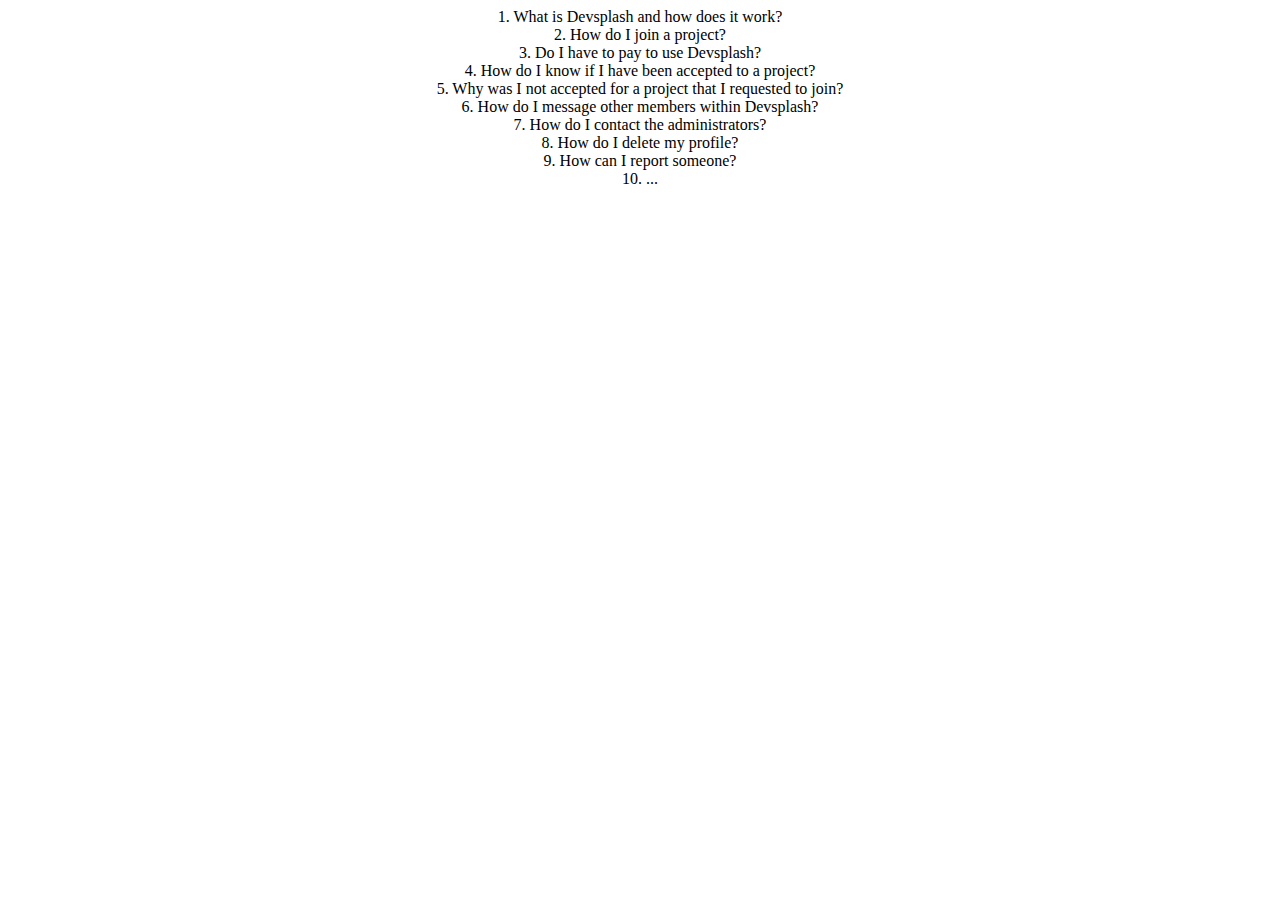
==== src/main/resources/static/js/faqScratch.html @ 461855bd "adds html, working on bootstrap stuff" ====
<!DOCTYPE html>
<html lang="en">
<head>
    <meta charset="UTF-8">
    <title>Title</title>
</head>
<body>

<div class="container">
    <div class="container-sm">
        <div class="container-md">
            <div class="container-lg">
                <center>
                    1. What is Devsplash and how does it work?<br>
                    2. How do I join a project?<br>
                    3. Do I have to pay to use Devsplash?<br>
                    4. How do I know if I have been accepted to a project?<br>
                    5. Why was I not accepted for a project that I requested to join?<br>
                    6. How do I message other members within Devsplash?<br>
                    7. How do I contact the administrators?<br>
                    8. How do I delete my profile?<br>
                    9. How can I report someone?<br>
                    10. ... <br>
                </center>
            </div>
        </div>
    </div>
</div>


</body>
</html>
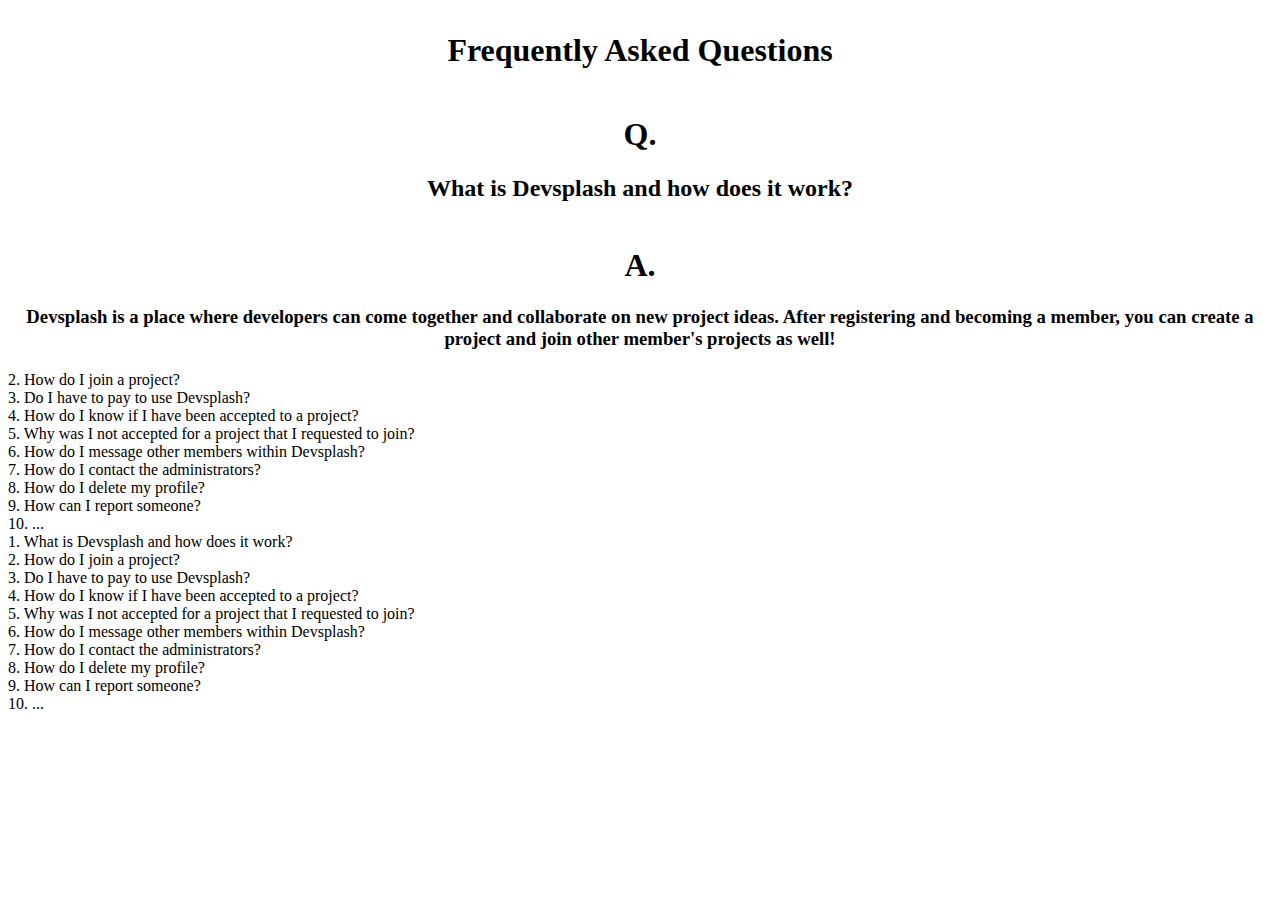
==== commit b12aa482: "updates faq.js, updates router.js" ====
--- a/src/main/resources/static/js/faqScratch.html
+++ b/src/main/resources/static/js/faqScratch.html
@@ -6,27 +6,53 @@
 </head>
 <body>
 
-<div class="container">
-    <div class="container-sm">
-        <div class="container-md">
-            <div class="container-lg">
-                <center>
-                    1. What is Devsplash and how does it work?<br>
-                    2. How do I join a project?<br>
-                    3. Do I have to pay to use Devsplash?<br>
-                    4. How do I know if I have been accepted to a project?<br>
-                    5. Why was I not accepted for a project that I requested to join?<br>
-                    6. How do I message other members within Devsplash?<br>
-                    7. How do I contact the administrators?<br>
-                    8. How do I delete my profile?<br>
-                    9. How can I report someone?<br>
-                    10. ... <br>
-                </center>
+<div class="details-wrapper col-md-8 d-md-inline-flex px-0 py-4 mt-3 change-background">
+    <div class="details-wrapper-helper px-0 col-12 p-md-4" style="background-color: white">
+        <div class="details-wrapper col-md-8 d-md-inline-flex px-0 py-4 mt-3 change-background">
+            <div class="details-wrapper-helper px-0 col-12 p-md-4" style="background-color: white">
+                <table class="table table-striped table-hover">
+                    <thead>
+                    <tr>
+                        <th scope="col" text-align="center"><h1>Frequently Asked Questions</h1></th>
+                    </tr>
+                    </thead>
+                    <tbody>
+                    <tr>
+                        <th scope="row" text-align="left"><h1>Q.</h1>
+                            <h2><b>What is Devsplash and how does it work?</b></h2></th>
+                    </tr>
+                    <tr>
+                        <th scope="row" text-align="left"><h1>A.</h1><h3>Devsplash is a place where developers can come together and collaborate on new project ideas. After registering and becoming a member, you can create a project and join other member's projects as well! </h3></th>
+                    </tr>
+
+                    </tbody>
+                </table>
+
+                2. How do I join a project?<br>
+                3. Do I have to pay to use Devsplash?<br>
+                4. How do I know if I have been accepted to a project?<br>
+                5. Why was I not accepted for a project that I requested to join?<br>
+                6. How do I message other members within Devsplash?<br>
+                7. How do I contact the administrators?<br>
+                8. How do I delete my profile?<br>
+                9. How can I report someone?<br>
+                10. ... <br>
+
             </div>
         </div>
+        1. What is Devsplash and how does it work?<br>
+        2. How do I join a project?<br>
+        3. Do I have to pay to use Devsplash?<br>
+        4. How do I know if I have been accepted to a project?<br>
+        5. Why was I not accepted for a project that I requested to join?<br>
+        6. How do I message other members within Devsplash?<br>
+        7. How do I contact the administrators?<br>
+        8. How do I delete my profile?<br>
+        9. How can I report someone?<br>
+        10. ... <br>
+
     </div>
 </div>
 
-
 </body>
 </html>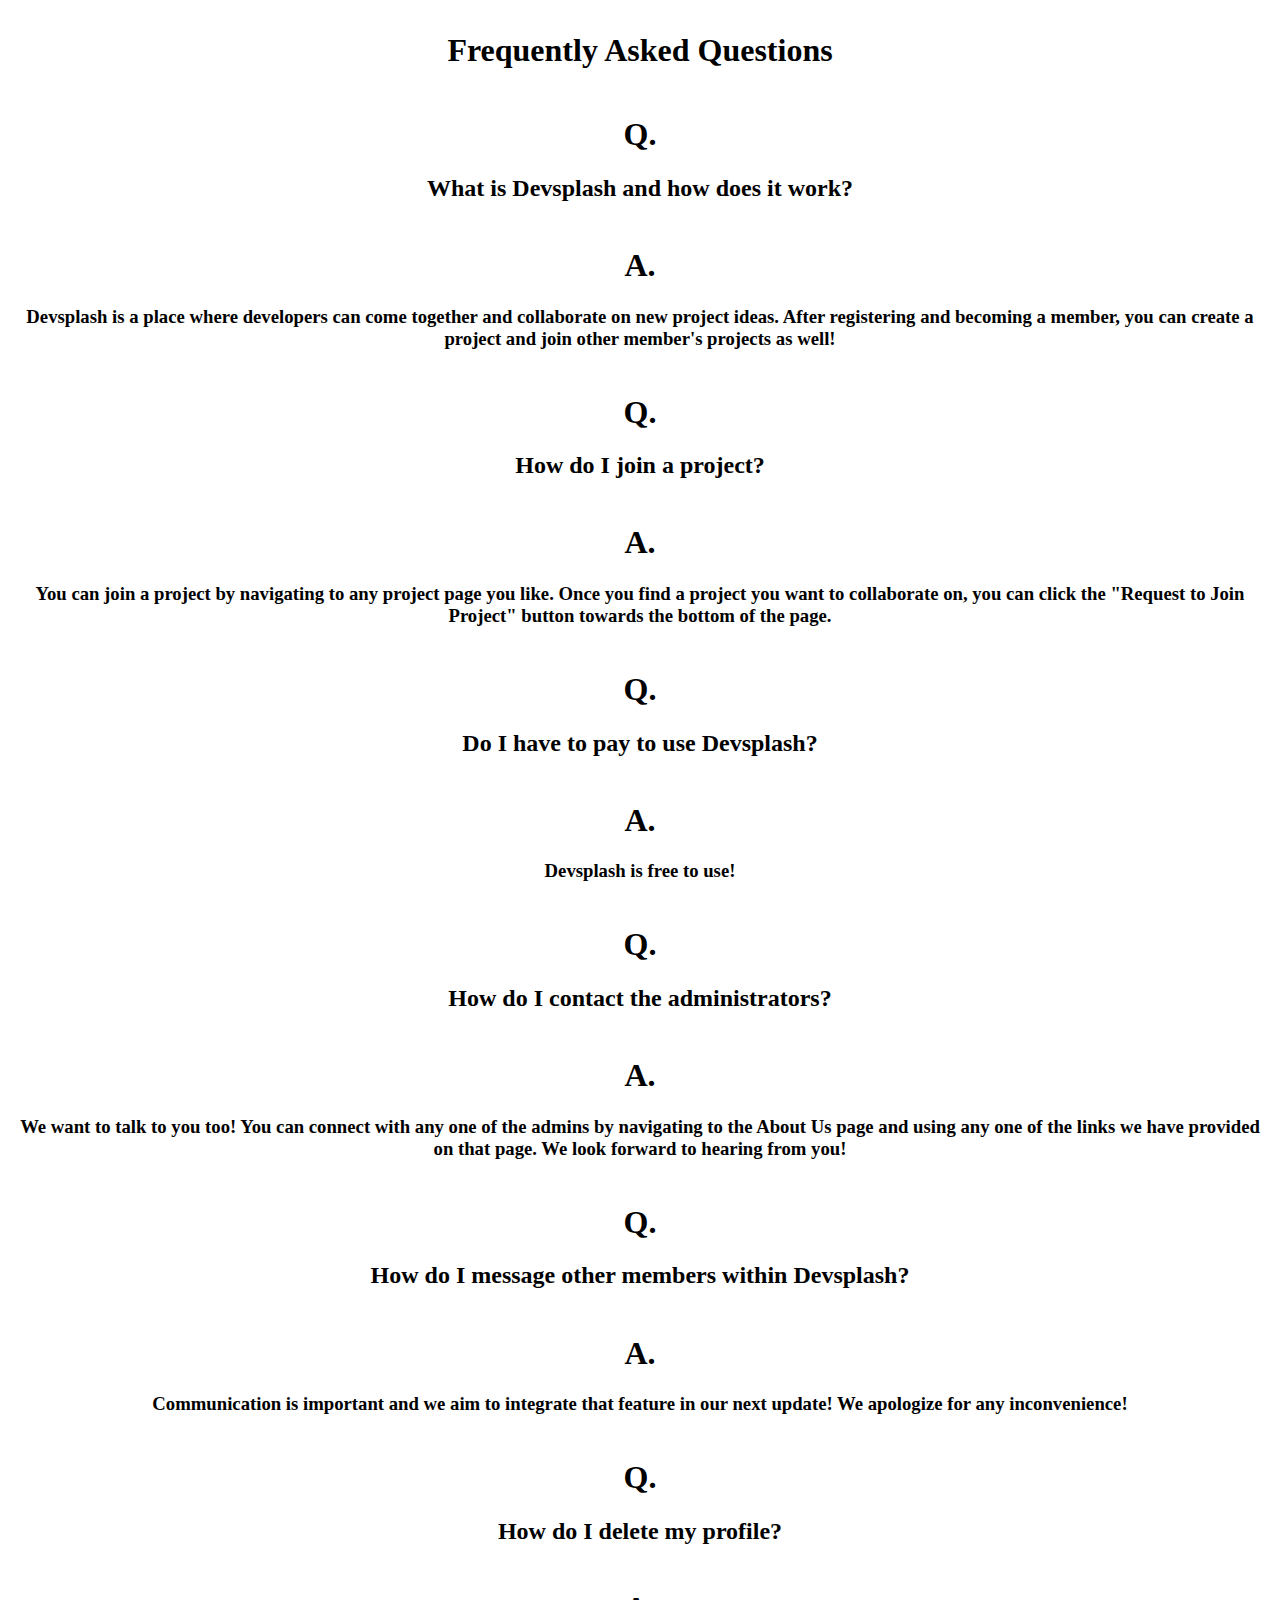
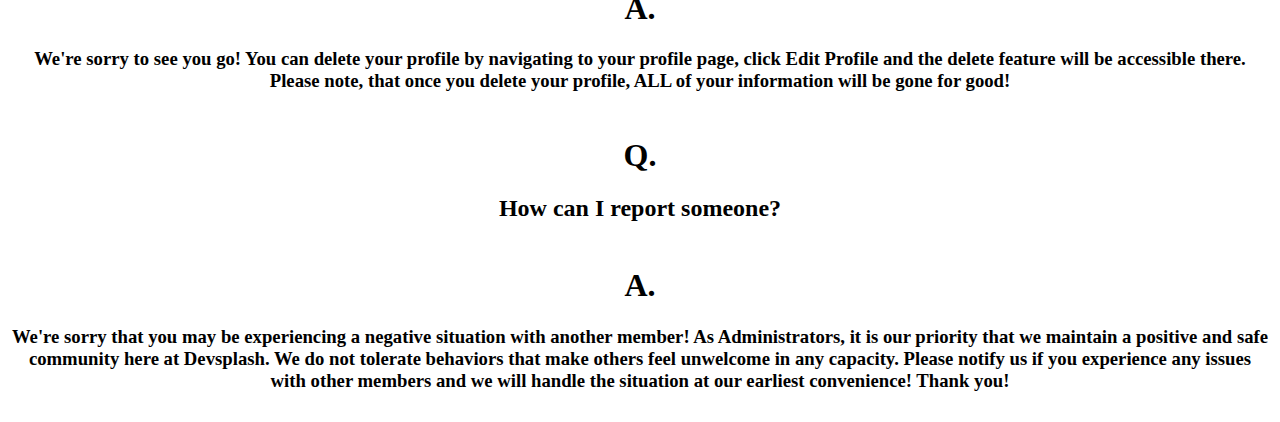
==== commit 305e34b5: "updates faq.js" ====
--- a/src/main/resources/static/js/faqScratch.html
+++ b/src/main/resources/static/js/faqScratch.html
@@ -22,35 +22,82 @@
                             <h2><b>What is Devsplash and how does it work?</b></h2></th>
                     </tr>
                     <tr>
-                        <th scope="row" text-align="left"><h1>A.</h1><h3>Devsplash is a place where developers can come together and collaborate on new project ideas. After registering and becoming a member, you can create a project and join other member's projects as well! </h3></th>
+                        <th scope="row" text-align="left"><h1>A.</h1>
+                            <h3>Devsplash is a place where developers can come together and collaborate on new project
+                                ideas. After registering and becoming a member, you can create a project and join other
+                                member's projects as well! </h3></th>
                     </tr>
-
+                    <tr>
+                        <th scope="row" text-align="left"><h1>Q.</h1>
+                            <h2><b>How do I join a project?</b></h2></th>
+                    </tr>
+                    <tr>
+                        <th scope="row" text-align="left"><h1>A.</h1>
+                            <h3>You can join a project by navigating to any project page you like. Once you find a
+                                project you want to collaborate on, you can click the "Request to Join Project" button
+                                towards the bottom of the page.</h3></th>
+                    </tr>
+                    <tr>
+                        <th scope="row" text-align="left"><h1>Q.</h1>
+                            <h2><b>Do I have to pay to use Devsplash?</b></h2></th>
+                    </tr>
+                    <tr>
+                        <th scope="row" text-align="left"><h1>A.</h1>
+                            <h3>Devsplash is free to use!</h3></th>
+                    </tr>
+                    <tr>
+                        <th scope="row" text-align="left"><h1>Q.</h1>
+                            <h2><b>How do I contact the administrators?</b></h2>
+                        </th>
+                    </tr>
+                    <tr>
+                        <th scope="row" text-align="left"><h1>A.</h1>
+                            <h3>We want to talk to you too! You can connect with any one of the admins by navigating to
+                                the About Us page and using any one of the links we have provided on that page. We look
+                                forward to hearing from you!</h3>
+                        </th>
+                    </tr>
+                    <tr>
+                        <th scope="row" text-align="left"><h1>Q.</h1>
+                            <h2><b>How do I message other members within Devsplash?</b></h2>
+                        </th>
+                    </tr>
+                    <tr>
+                        <th scope="row" text-align="left"><h1>A.</h1>
+                            <h3>Communication is important and we aim to integrate that feature in our next update! We
+                                apologize for any inconvenience!</h3>
+                        </th>
+                    </tr>
+                    <tr>
+                        <th scope="row" text-align="left"><h1>Q.</h1>
+                            <h2><b>How do I delete my profile?</b></h2>
+                        </th>
+                    </tr>
+                    <tr>
+                        <th scope="row" text-align="left"><h1>A.</h1>
+                            <h3>We're sorry to see you go! You can delete your profile by navigating to your profile
+                                page, click Edit Profile and the delete feature will be accessible there. Please note,
+                                that once you delete your profile, ALL of your information will be gone for good!</h3>
+                        </th>
+                    </tr>
+                    <tr>
+                        <th scope="row" text-align="left"><h1>Q.</h1>
+                            <h2><b>How can I report someone?</b></h2>
+                        </th>
+                    </tr>
+                    <tr>
+                        <th scope="row" text-align="left"><h1>A.</h1>
+                            <h3>We're sorry that you may be experiencing a negative situation with another member! As
+                                Administrators, it is our priority that we maintain a positive and safe community here
+                                at Devsplash. We do not tolerate behaviors that make others feel unwelcome in any
+                                capacity. Please notify us if you experience any issues with other members and we will
+                                handle the situation at our earliest convenience! Thank you!</h3>
+                        </th>
+                    </tr>
                     </tbody>
                 </table>
-
-                2. How do I join a project?<br>
-                3. Do I have to pay to use Devsplash?<br>
-                4. How do I know if I have been accepted to a project?<br>
-                5. Why was I not accepted for a project that I requested to join?<br>
-                6. How do I message other members within Devsplash?<br>
-                7. How do I contact the administrators?<br>
-                8. How do I delete my profile?<br>
-                9. How can I report someone?<br>
-                10. ... <br>
-
             </div>
         </div>
-        1. What is Devsplash and how does it work?<br>
-        2. How do I join a project?<br>
-        3. Do I have to pay to use Devsplash?<br>
-        4. How do I know if I have been accepted to a project?<br>
-        5. Why was I not accepted for a project that I requested to join?<br>
-        6. How do I message other members within Devsplash?<br>
-        7. How do I contact the administrators?<br>
-        8. How do I delete my profile?<br>
-        9. How can I report someone?<br>
-        10. ... <br>
-
     </div>
 </div>
 
